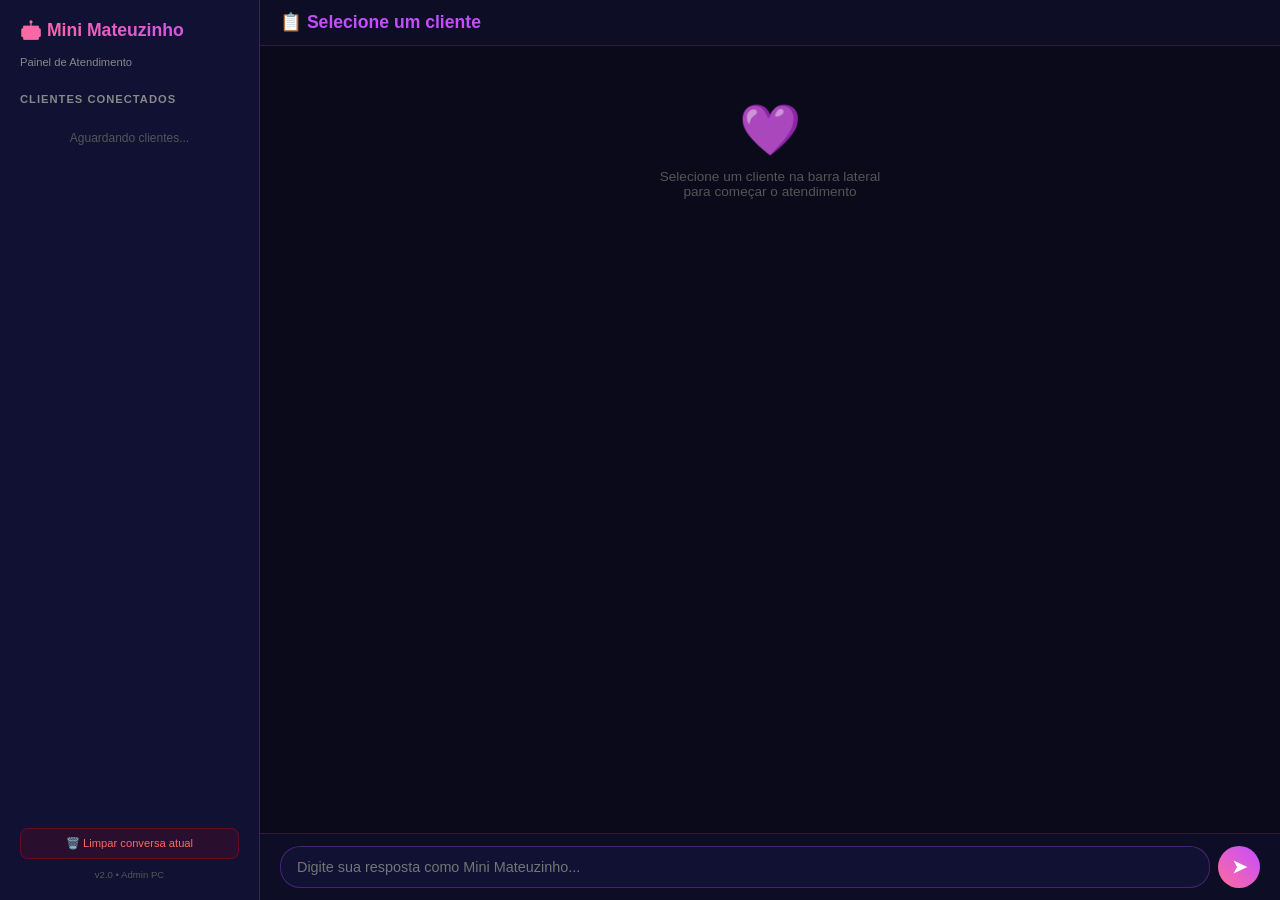
==== admin.html @ 36d8f5ac "Primeiro commit: projeto mini-mateuzinho" ====
<!DOCTYPE html><html lang=pt><head><meta charset=UTF-8><meta name=viewport content="width=device-width,initial-scale=1.0"><title>Painel Admin • Mini Mateuzinho</title><style>*{margin:0;padding:0;box-sizing:border-box}body{background:#0a0a1a;color:#fff;font-family:Segoe UI,sans-serif;height:100vh;display:flex;overflow:hidden}.sidebar{width:260px;background:#111133;padding:20px;display:flex;flex-direction:column;border-right:1px solid rgba(255,107,157,.2);flex-shrink:0}.sidebar h2{font-size:1.1em;background:linear-gradient(45deg,#ff6b9d,#c44dff);-webkit-background-clip:text;-webkit-text-fill-color:transparent;margin-bottom:15px}.sidebar h3{color:#888;font-size:.7em;text-transform:uppercase;letter-spacing:1px;margin:10px 0 6px}.room-btn{display:block;width:100%;padding:10px;margin:4px 0;border-radius:10px;border:1px solid rgba(196,77,255,.3);background:rgba(196,77,255,.05);color:#ccc;cursor:pointer;text-align:left;font-size:.85em;transition:all .2s}.room-btn:hover{background:rgba(196,77,255,.15);border-color:#c44dff}.room-btn.active{background:rgba(255,107,157,.15);border-color:#ff6b9d;color:#ff6b9d;font-weight:bold}.room-badge{float:right;background:#ff6b9d;color:#fff;border-radius:50%;min-width:22px;height:22px;text-align:center;line-height:22px;font-size:.7em;font-weight:bold}.main{flex:1;display:flex;flex-direction:column}.topbar{display:flex;justify-content:space-between;align-items:center;padding:12px 20px;background:#0d0d25;border-bottom:1px solid rgba(255,107,157,.15)}.topbar h1{font-size:1.1em;color:#c44dff}.online{color:#2ecc71;font-size:.75em}.online::before{content:"● ";font-size:1em}.msgs{flex:1;overflow-y:auto;padding:15px 20px;display:flex;flex-direction:column;gap:6px}.msg{max-width:75%;padding:10px 14px;border-radius:14px;font-size:.82em;line-height:1.4;animation:slide .25s ease}@keyframes slide{from{opacity:0;transform:translateY(6px)}to{opacity:1;transform:translateY(0)}}.msg.client{background:#1a1a3e;align-self:flex-start;border-bottom-left-radius:4px;border-left:3px solid #ff6b9d}.msg.admin{background:linear-gradient(135deg,#ff6b9d,#c44dff);align-self:flex-end;border-bottom-right-radius:4px}.msg.system{background:rgba(37,211,102,.1);align-self:center;border:1px solid rgba(37,211,102,.3);font-size:.72em;color:#a0e0b0;text-align:center;max-width:90%}.msg .time{font-size:.65em;color:rgba(255,255,255,.5);margin-top:3px;display:block}.input-area{display:flex;gap:8px;padding:12px 20px;background:#0d0d25;border-top:1px solid rgba(255,107,157,.15)}.input-area input{flex:1;padding:12px 16px;border-radius:20px;border:1px solid rgba(196,77,255,.3);background:#111133;color:#fff;outline:none;font-size:.9em}.input-area input:focus{border-color:#c44dff}.input-area button{background:linear-gradient(45deg,#ff6b9d,#c44dff);border:none;color:#fff;min-width:42px;height:42px;border-radius:50%;cursor:pointer;font-size:1.1em;font-weight:bold}.input-area button:hover{transform:scale(1.1)}.empty{text-align:center;color:#555;font-size:.85em;margin-top:40px}.empty .icon{font-size:50px;margin-bottom:10px}.btn-clear{background:rgba(255,0,0,.1);border:1px solid rgba(255,0,0,.3);color:#f66;padding:6px 12px;border-radius:8px;cursor:pointer;font-size:.7em}.btn-clear:hover{background:rgba(255,0,0,.2)}</style></head><body><div class=sidebar><h2>🤖 Mini Mateuzinho</h2><p style=color:#888;font-size:.7em;margin-bottom:15px>Painel de Atendimento</p><h3>Clientes Conectados</h3><div id=roomList><p style=color:#555;font-size:.75em;text-align:center;padding:20px 0>Aguardando clientes...</p></div><div style=margin-top:auto;padding-top:15px;border-top:1px solid rgba(255,255,255,.05)><button class=btn-clear onclick=limparTudo() style=width:100%;padding:8px>🗑️ Limpar conversa atual</button><p style=color:#555;font-size:.6em;text-align:center;margin-top:10px>v2.0 • Admin PC</p></div></div><div class=main><div class=topbar><div><h1 id=headerTitle>📋 Selecione um cliente</h1><span class=online id=headerStatus style=display:none>Cliente online</span></div><span id=msgCount style=color:#888;font-size:.75em></span></div><div class=msgs id=msgs><div class=empty><div class=icon>💜</div><p>Selecione um cliente na barra lateral<br>para começar o atendimento</p></div></div><div class=input-area><input id=inp placeholder="Digite sua resposta como Mini Mateuzinho..." onkeypress="if(event.key=='Enter')enviar()"><button onclick=enviar()>➤</button></div></div><script>var API="";var cr=null,pt=null,lt=0;function selectRoom(r){cr=r;lt=0;document.getElementById("headerTitle").textContent="💬 Atendendo: "+r;document.getElementById("headerStatus").style.display="inline";document.getElementById("msgs").innerHTML="";document.querySelectorAll(".room-btn").forEach(function(b){b.classList.toggle("active",b.dataset.room==r)});carregarMsgs();if(pt)clearInterval(pt);pt=setInterval(pollMsgs,1500)}function carregarMsgs(){fetch(API+"/api/msgs?room="+encodeURIComponent(cr)+"&since=0").then(function(r){return r.json()}).then(function(d){lt=d.total;renderMsgs(d.msgs);document.getElementById("msgCount").textContent=d.total+" mensagens"})}function pollMsgs(){if(!cr)return;fetch(API+"/api/msgs?room="+encodeURIComponent(cr)+"&since="+lt).then(function(r){return r.json()}).then(function(d){if(d.msgs.length>0){for(var i=0;i<d.msgs.length;i++)appendMsg(d.msgs[i]);lt=d.total;document.getElementById("msgCount").textContent=lt+" mensagens"}});atualizarSalas()}function renderMsgs(msgs){var el=document.getElementById("msgs");el.innerHTML="";if(msgs.length==0){el.innerHTML='<div class=empty><div class=icon>💜</div><p>Nenhuma mensagem ainda</p></div>';return}for(var i=0;i<msgs.length;i++)appendMsg(msgs[i])}function appendMsg(m){var el=document.getElementById("msgs");if(el.querySelector(".empty"))el.innerHTML="";var div=document.createElement("div");var cls=m.de=="cliente"?"client":m.de=="servico"?"system":"admin";if(m.de=="mateuzinho")cls="admin";div.className="msg "+cls;var prefix=cls=="client"?"👤 <b>Cliente:</b> ":cls=="admin"?"💚 <b>Você (Mini):</b> ":"🤖 ";div.innerHTML=prefix+m.msg+'<span class=time>'+(m.h||"")+'</span>';el.appendChild(div);el.scrollTop=el.scrollHeight}function atualizarSalas(){fetch(API+"/api/admin").then(function(r){return r.json()}).then(function(data){var list=document.getElementById("roomList");var names=Object.keys(data);if(names.length==0){list.innerHTML='<p style=color:#555;font-size:.75em;text-align:center;padding:20px 0>Aguardando clientes...</p>';return}list.innerHTML="";for(var i=0;i<names.length;i++){var n=names[i],info=data[n];var btn=document.createElement("button");btn.className="room-btn";if(n==cr)btn.classList.add("active");btn.dataset.room=n;btn.innerHTML=(n=="sasa"?"🌸 Mei Mei":"✨ Kael")+' <span class=room-badge>'+info.total+'</span>';btn.onclick=function(){selectRoom(this.dataset.room)};list.appendChild(btn)}})}function enviar(){var inp=document.getElementById("inp"),msg=inp.value.trim();if(!msg||!cr)return;inp.value="";fetch(API+"/api/send",{method:"POST",headers:{"Content-Type":"application/json"},body:JSON.stringify({room:cr,de:"mateuzinho",msg:msg})}).then(function(r){return r.json()}).then(function(){pollMsgs()})}function limparTudo(){if(!cr||!confirm("Limpar conversa com "+cr+"?"))return;fetch(API+"/api/clear?room="+encodeURIComponent(cr)).then(function(){lt=0;document.getElementById("msgs").innerHTML='<div class=empty><div class=icon>💜</div><p>Conversa limpa!</p></div>';document.getElementById("msgCount").textContent="0 mensagens";atualizarSalas()})}atualizarSalas();setInterval(atualizarSalas,3000);</script></body></html>
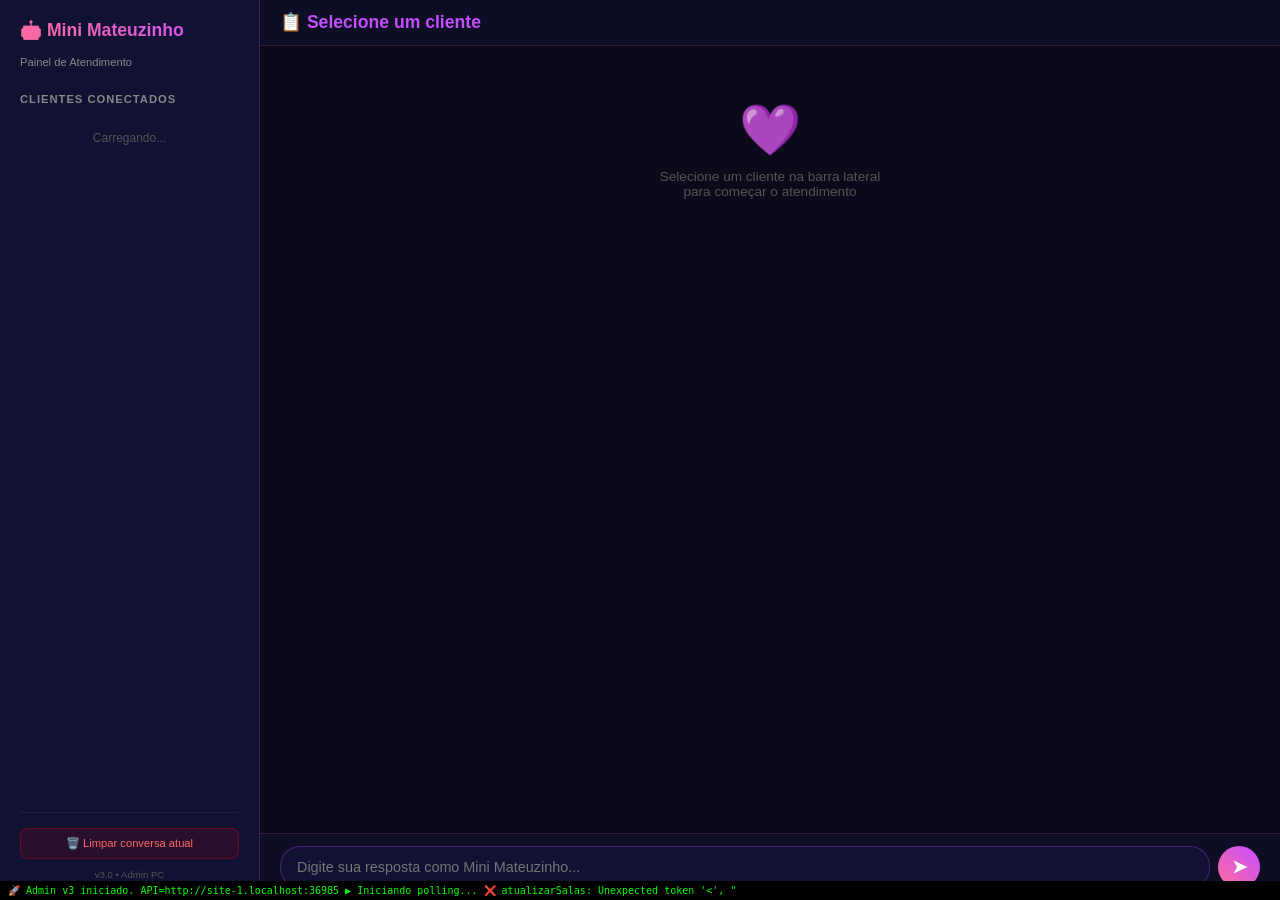
==== commit 24761456: "Correções: admin v3 com debug, chat registra sala automaticamente, página de diagnóstico" ====
--- a/admin.html
+++ b/admin.html
@@ -1 +1,190 @@
-<!DOCTYPE html><html lang=pt><head><meta charset=UTF-8><meta name=viewport content="width=device-width,initial-scale=1.0"><title>Painel Admin • Mini Mateuzinho</title><style>*{margin:0;padding:0;box-sizing:border-box}body{background:#0a0a1a;color:#fff;font-family:Segoe UI,sans-serif;height:100vh;display:flex;overflow:hidden}.sidebar{width:260px;background:#111133;padding:20px;display:flex;flex-direction:column;border-right:1px solid rgba(255,107,157,.2);flex-shrink:0}.sidebar h2{font-size:1.1em;background:linear-gradient(45deg,#ff6b9d,#c44dff);-webkit-background-clip:text;-webkit-text-fill-color:transparent;margin-bottom:15px}.sidebar h3{color:#888;font-size:.7em;text-transform:uppercase;letter-spacing:1px;margin:10px 0 6px}.room-btn{display:block;width:100%;padding:10px;margin:4px 0;border-radius:10px;border:1px solid rgba(196,77,255,.3);background:rgba(196,77,255,.05);color:#ccc;cursor:pointer;text-align:left;font-size:.85em;transition:all .2s}.room-btn:hover{background:rgba(196,77,255,.15);border-color:#c44dff}.room-btn.active{background:rgba(255,107,157,.15);border-color:#ff6b9d;color:#ff6b9d;font-weight:bold}.room-badge{float:right;background:#ff6b9d;color:#fff;border-radius:50%;min-width:22px;height:22px;text-align:center;line-height:22px;font-size:.7em;font-weight:bold}.main{flex:1;display:flex;flex-direction:column}.topbar{display:flex;justify-content:space-between;align-items:center;padding:12px 20px;background:#0d0d25;border-bottom:1px solid rgba(255,107,157,.15)}.topbar h1{font-size:1.1em;color:#c44dff}.online{color:#2ecc71;font-size:.75em}.online::before{content:"● ";font-size:1em}.msgs{flex:1;overflow-y:auto;padding:15px 20px;display:flex;flex-direction:column;gap:6px}.msg{max-width:75%;padding:10px 14px;border-radius:14px;font-size:.82em;line-height:1.4;animation:slide .25s ease}@keyframes slide{from{opacity:0;transform:translateY(6px)}to{opacity:1;transform:translateY(0)}}.msg.client{background:#1a1a3e;align-self:flex-start;border-bottom-left-radius:4px;border-left:3px solid #ff6b9d}.msg.admin{background:linear-gradient(135deg,#ff6b9d,#c44dff);align-self:flex-end;border-bottom-right-radius:4px}.msg.system{background:rgba(37,211,102,.1);align-self:center;border:1px solid rgba(37,211,102,.3);font-size:.72em;color:#a0e0b0;text-align:center;max-width:90%}.msg .time{font-size:.65em;color:rgba(255,255,255,.5);margin-top:3px;display:block}.input-area{display:flex;gap:8px;padding:12px 20px;background:#0d0d25;border-top:1px solid rgba(255,107,157,.15)}.input-area input{flex:1;padding:12px 16px;border-radius:20px;border:1px solid rgba(196,77,255,.3);background:#111133;color:#fff;outline:none;font-size:.9em}.input-area input:focus{border-color:#c44dff}.input-area button{background:linear-gradient(45deg,#ff6b9d,#c44dff);border:none;color:#fff;min-width:42px;height:42px;border-radius:50%;cursor:pointer;font-size:1.1em;font-weight:bold}.input-area button:hover{transform:scale(1.1)}.empty{text-align:center;color:#555;font-size:.85em;margin-top:40px}.empty .icon{font-size:50px;margin-bottom:10px}.btn-clear{background:rgba(255,0,0,.1);border:1px solid rgba(255,0,0,.3);color:#f66;padding:6px 12px;border-radius:8px;cursor:pointer;font-size:.7em}.btn-clear:hover{background:rgba(255,0,0,.2)}</style></head><body><div class=sidebar><h2>🤖 Mini Mateuzinho</h2><p style=color:#888;font-size:.7em;margin-bottom:15px>Painel de Atendimento</p><h3>Clientes Conectados</h3><div id=roomList><p style=color:#555;font-size:.75em;text-align:center;padding:20px 0>Aguardando clientes...</p></div><div style=margin-top:auto;padding-top:15px;border-top:1px solid rgba(255,255,255,.05)><button class=btn-clear onclick=limparTudo() style=width:100%;padding:8px>🗑️ Limpar conversa atual</button><p style=color:#555;font-size:.6em;text-align:center;margin-top:10px>v2.0 • Admin PC</p></div></div><div class=main><div class=topbar><div><h1 id=headerTitle>📋 Selecione um cliente</h1><span class=online id=headerStatus style=display:none>Cliente online</span></div><span id=msgCount style=color:#888;font-size:.75em></span></div><div class=msgs id=msgs><div class=empty><div class=icon>💜</div><p>Selecione um cliente na barra lateral<br>para começar o atendimento</p></div></div><div class=input-area><input id=inp placeholder="Digite sua resposta como Mini Mateuzinho..." onkeypress="if(event.key=='Enter')enviar()"><button onclick=enviar()>➤</button></div></div><script>var API="";var cr=null,pt=null,lt=0;function selectRoom(r){cr=r;lt=0;document.getElementById("headerTitle").textContent="💬 Atendendo: "+r;document.getElementById("headerStatus").style.display="inline";document.getElementById("msgs").innerHTML="";document.querySelectorAll(".room-btn").forEach(function(b){b.classList.toggle("active",b.dataset.room==r)});carregarMsgs();if(pt)clearInterval(pt);pt=setInterval(pollMsgs,1500)}function carregarMsgs(){fetch(API+"/api/msgs?room="+encodeURIComponent(cr)+"&since=0").then(function(r){return r.json()}).then(function(d){lt=d.total;renderMsgs(d.msgs);document.getElementById("msgCount").textContent=d.total+" mensagens"})}function pollMsgs(){if(!cr)return;fetch(API+"/api/msgs?room="+encodeURIComponent(cr)+"&since="+lt).then(function(r){return r.json()}).then(function(d){if(d.msgs.length>0){for(var i=0;i<d.msgs.length;i++)appendMsg(d.msgs[i]);lt=d.total;document.getElementById("msgCount").textContent=lt+" mensagens"}});atualizarSalas()}function renderMsgs(msgs){var el=document.getElementById("msgs");el.innerHTML="";if(msgs.length==0){el.innerHTML='<div class=empty><div class=icon>💜</div><p>Nenhuma mensagem ainda</p></div>';return}for(var i=0;i<msgs.length;i++)appendMsg(msgs[i])}function appendMsg(m){var el=document.getElementById("msgs");if(el.querySelector(".empty"))el.innerHTML="";var div=document.createElement("div");var cls=m.de=="cliente"?"client":m.de=="servico"?"system":"admin";if(m.de=="mateuzinho")cls="admin";div.className="msg "+cls;var prefix=cls=="client"?"👤 <b>Cliente:</b> ":cls=="admin"?"💚 <b>Você (Mini):</b> ":"🤖 ";div.innerHTML=prefix+m.msg+'<span class=time>'+(m.h||"")+'</span>';el.appendChild(div);el.scrollTop=el.scrollHeight}function atualizarSalas(){fetch(API+"/api/admin").then(function(r){return r.json()}).then(function(data){var list=document.getElementById("roomList");var names=Object.keys(data);if(names.length==0){list.innerHTML='<p style=color:#555;font-size:.75em;text-align:center;padding:20px 0>Aguardando clientes...</p>';return}list.innerHTML="";for(var i=0;i<names.length;i++){var n=names[i],info=data[n];var btn=document.createElement("button");btn.className="room-btn";if(n==cr)btn.classList.add("active");btn.dataset.room=n;btn.innerHTML=(n=="sasa"?"🌸 Mei Mei":"✨ Kael")+' <span class=room-badge>'+info.total+'</span>';btn.onclick=function(){selectRoom(this.dataset.room)};list.appendChild(btn)}})}function enviar(){var inp=document.getElementById("inp"),msg=inp.value.trim();if(!msg||!cr)return;inp.value="";fetch(API+"/api/send",{method:"POST",headers:{"Content-Type":"application/json"},body:JSON.stringify({room:cr,de:"mateuzinho",msg:msg})}).then(function(r){return r.json()}).then(function(){pollMsgs()})}function limparTudo(){if(!cr||!confirm("Limpar conversa com "+cr+"?"))return;fetch(API+"/api/clear?room="+encodeURIComponent(cr)).then(function(){lt=0;document.getElementById("msgs").innerHTML='<div class=empty><div class=icon>💜</div><p>Conversa limpa!</p></div>';document.getElementById("msgCount").textContent="0 mensagens";atualizarSalas()})}atualizarSalas();setInterval(atualizarSalas,3000);</script></body></html>+<!DOCTYPE html>
+<html lang="pt">
+<head>
+<meta charset="UTF-8">
+<meta name="viewport" content="width=device-width,initial-scale=1.0">
+<title>Painel Admin • Mini Mateuzinho</title>
+<style>
+*{margin:0;padding:0;box-sizing:border-box}
+body{background:#0a0a1a;color:#fff;font-family:Segoe UI,sans-serif;height:100vh;display:flex;overflow:hidden}
+.sidebar{width:260px;background:#111133;padding:20px;display:flex;flex-direction:column;border-right:1px solid rgba(255,107,157,.2);flex-shrink:0}
+.sidebar h2{font-size:1.1em;background:linear-gradient(45deg,#ff6b9d,#c44dff);-webkit-background-clip:text;-webkit-text-fill-color:transparent;margin-bottom:15px}
+.sidebar h3{color:#888;font-size:.7em;text-transform:uppercase;letter-spacing:1px;margin:10px 0 6px}
+.room-btn{display:block;width:100%;padding:10px;margin:4px 0;border-radius:10px;border:1px solid rgba(196,77,255,.3);background:rgba(196,77,255,.05);color:#ccc;cursor:pointer;text-align:left;font-size:.85em;transition:all .2s}
+.room-btn:hover{background:rgba(196,77,255,.15);border-color:#c44dff}
+.room-btn.active{background:rgba(255,107,157,.15);border-color:#ff6b9d;color:#ff6b9d;font-weight:bold}
+.room-badge{float:right;background:#ff6b9d;color:#fff;border-radius:50%;min-width:22px;height:22px;text-align:center;line-height:22px;font-size:.7em;font-weight:bold}
+.main{flex:1;display:flex;flex-direction:column}
+.topbar{display:flex;justify-content:space-between;align-items:center;padding:12px 20px;background:#0d0d25;border-bottom:1px solid rgba(255,107,157,.15)}
+.topbar h1{font-size:1.1em;color:#c44dff}
+.online{color:#2ecc71;font-size:.75em}
+.online::before{content:"● ";font-size:1em}
+.msgs{flex:1;overflow-y:auto;padding:15px 20px;display:flex;flex-direction:column;gap:6px}
+.msg{max-width:75%;padding:10px 14px;border-radius:14px;font-size:.82em;line-height:1.4;animation:slide .25s ease}
+@keyframes slide{from{opacity:0;transform:translateY(6px)}to{opacity:1;transform:translateY(0)}}
+.msg.client{background:#1a1a3e;align-self:flex-start;border-bottom-left-radius:4px;border-left:3px solid #ff6b9d}
+.msg.admin{background:linear-gradient(135deg,#ff6b9d,#c44dff);align-self:flex-end;border-bottom-right-radius:4px}
+.msg.system{background:rgba(37,211,102,.1);align-self:center;border:1px solid rgba(37,211,102,.3);font-size:.72em;color:#a0e0b0;text-align:center;max-width:90%}
+.msg .time{font-size:.65em;color:rgba(255,255,255,.5);margin-top:3px;display:block}
+.input-area{display:flex;gap:8px;padding:12px 20px;background:#0d0d25;border-top:1px solid rgba(255,107,157,.15)}
+.input-area input{flex:1;padding:12px 16px;border-radius:20px;border:1px solid rgba(196,77,255,.3);background:#111133;color:#fff;outline:none;font-size:.9em}
+.input-area input:focus{border-color:#c44dff}
+.input-area button{background:linear-gradient(45deg,#ff6b9d,#c44dff);border:none;color:#fff;min-width:42px;height:42px;border-radius:50%;cursor:pointer;font-size:1.1em;font-weight:bold}
+.input-area button:hover{transform:scale(1.1)}
+.empty{text-align:center;color:#555;font-size:.85em;margin-top:40px}
+.empty .icon{font-size:50px;margin-bottom:10px}
+.btn-clear{background:rgba(255,0,0,.1);border:1px solid rgba(255,0,0,.3);color:#f66;padding:6px 12px;border-radius:8px;cursor:pointer;font-size:.7em}
+.btn-clear:hover{background:rgba(255,0,0,.2)}
+#debug{position:fixed;bottom:0;left:0;right:0;background:#000;color:#0f0;font-size:10px;padding:4px 8px;max-height:80px;overflow-y:auto;z-index:999;font-family:monospace;display:none}
+</style>
+</head>
+<body>
+<div class="sidebar">
+  <h2>🤖 Mini Mateuzinho</h2>
+  <p style="color:#888;font-size:.7em;margin-bottom:15px">Painel de Atendimento</p>
+  <h3>Clientes Conectados</h3>
+  <div id="roomList"><p style="color:#555;font-size:.75em;text-align:center;padding:20px 0">Carregando...</p></div>
+  <div style="margin-top:auto;padding-top:15px;border-top:1px solid rgba(255,255,255,.05)">
+    <button class="btn-clear" onclick="limparTudo()" style="width:100%;padding:8px">🗑️ Limpar conversa atual</button>
+    <p style="color:#555;font-size:.6em;text-align:center;margin-top:10px">v3.0 • Admin PC</p>
+  </div>
+</div>
+<div class="main">
+  <div class="topbar">
+    <div>
+      <h1 id="headerTitle">📋 Selecione um cliente</h1>
+      <span class="online" id="headerStatus" style="display:none">Cliente online</span>
+    </div>
+    <span id="msgCount" style="color:#888;font-size:.75em"></span>
+  </div>
+  <div class="msgs" id="msgs">
+    <div class="empty"><div class="icon">💜</div><p>Selecione um cliente na barra lateral<br>para começar o atendimento</p></div>
+  </div>
+  <div class="input-area">
+    <input id="inp" placeholder="Digite sua resposta como Mini Mateuzinho...">
+    <button id="btnSend">➤</button>
+  </div>
+</div>
+<div id="debug"></div>
+<script>
+var API = window.location.origin;
+var cr = null, pt = null, lt = 0;
+
+function log(msg) {
+  var d = document.getElementById("debug");
+  d.style.display = "block";
+  d.innerHTML += msg + "\n";
+  console.log("[ADMIN]", msg);
+}
+log("🚀 Admin v3 iniciado. API=" + API);
+
+function selectRoom(r) {
+  cr = r; lt = 0;
+  document.getElementById("headerTitle").textContent = "💬 Atendendo: " + r;
+  document.getElementById("headerStatus").style.display = "inline";
+  document.getElementById("msgs").innerHTML = "";
+  document.querySelectorAll(".room-btn").forEach(function(b) {
+    b.classList.toggle("active", b.dataset.room == r);
+  });
+  carregarMsgs();
+  if (pt) clearInterval(pt);
+  pt = setInterval(pollMsgs, 1500);
+}
+
+function carregarMsgs() {
+  var url = API + "/api/msgs?room=" + encodeURIComponent(cr) + "&since=0";
+  fetch(url).then(function(r) { return r.json(); }).then(function(d) {
+    lt = d.total; renderMsgs(d.msgs);
+    document.getElementById("msgCount").textContent = d.total + " mensagens";
+  }).catch(function(e) { log("❌ carregarMsgs: " + e.message); });
+}
+
+function pollMsgs() {
+  if (!cr) return;
+  var url = API + "/api/msgs?room=" + encodeURIComponent(cr) + "&since=" + lt;
+  fetch(url).then(function(r) { return r.json(); }).then(function(d) {
+    if (d.msgs.length > 0) {
+      for (var i = 0; i < d.msgs.length; i++) appendMsg(d.msgs[i]);
+      lt = d.total;
+      document.getElementById("msgCount").textContent = lt + " mensagens";
+    }
+  }).catch(function(e) { log("❌ pollMsgs: " + e.message); });
+  atualizarSalas();
+}
+
+function renderMsgs(msgs) {
+  var el = document.getElementById("msgs"); el.innerHTML = "";
+  if (msgs.length == 0) {
+    el.innerHTML = '<div class="empty"><div class="icon">💜</div><p>Nenhuma mensagem ainda</p></div>';
+    return;
+  }
+  for (var i = 0; i < msgs.length; i++) appendMsg(msgs[i]);
+}
+
+function appendMsg(m) {
+  var el = document.getElementById("msgs");
+  if (el.querySelector(".empty")) el.innerHTML = "";
+  var div = document.createElement("div");
+  var cls = m.de == "cliente" ? "client" : m.de == "servico" ? "system" : "admin";
+  if (m.de == "mateuzinho") cls = "admin";
+  div.className = "msg " + cls;
+  var prefix = cls == "client" ? "👤 <b>Cliente:</b> " : cls == "admin" ? "💚 <b>Você (Mini):</b> " : "🤖 ";
+  div.innerHTML = prefix + m.msg + '<span class="time">' + (m.h || "") + '</span>';
+  el.appendChild(div); el.scrollTop = el.scrollHeight;
+}
+
+function atualizarSalas() {
+  fetch(API + "/api/admin").then(function(r) { return r.json(); }).then(function(data) {
+    var list = document.getElementById("roomList");
+    var names = Object.keys(data);
+    if (names.length == 0) {
+      list.innerHTML = '<p style="color:#555;font-size:.75em;text-align:center;padding:20px 0">Aguardando clientes...</p>';
+      return;
+    }
+    list.innerHTML = "";
+    for (var i = 0; i < names.length; i++) {
+      var n = names[i], info = data[n];
+      var btn = document.createElement("button");
+      btn.className = "room-btn";
+      if (n == cr) btn.classList.add("active");
+      btn.dataset.room = n;
+      btn.innerHTML = (n == "sasa" ? "🌸 Mei Mei" : "✨ Kael") + ' <span class="room-badge">' + info.total + '</span>';
+      btn.onclick = function() { selectRoom(this.dataset.room); };
+      list.appendChild(btn);
+    }
+  }).catch(function(e) { log("❌ atualizarSalas: " + e.message); });
+}
+
+function enviar() {
+  var inp = document.getElementById("inp"), msg = inp.value.trim();
+  if (!msg || !cr) return;
+  inp.value = "";
+  fetch(API + "/api/send", {
+    method: "POST",
+    headers: { "Content-Type": "application/json" },
+    body: JSON.stringify({ room: cr, de: "mateuzinho", msg: msg })
+  }).then(function(r) { return r.json(); }).then(function() { pollMsgs(); })
+    .catch(function(e) { log("❌ enviar: " + e.message); });
+}
+
+function limparTudo() {
+  if (!cr || !confirm("Limpar conversa com " + cr + "?")) return;
+  fetch(API + "/api/clear?room=" + encodeURIComponent(cr)).then(function() {
+    lt = 0;
+    document.getElementById("msgs").innerHTML = '<div class="empty"><div class="icon">💜</div><p>Conversa limpa!</p></div>';
+    document.getElementById("msgCount").textContent = "0 mensagens";
+    atualizarSalas();
+  }).catch(function(e) { log("❌ limparTudo: " + e.message); });
+}
+
+document.getElementById("btnSend").addEventListener("click", enviar);
+document.getElementById("inp").addEventListener("keypress", function(e) {
+  if (e.key == "Enter") enviar();
+});
+
+log("▶️ Iniciando polling...");
+atualizarSalas();
+setInterval(atualizarSalas, 3000);
+</script>
+</body>
+</html>
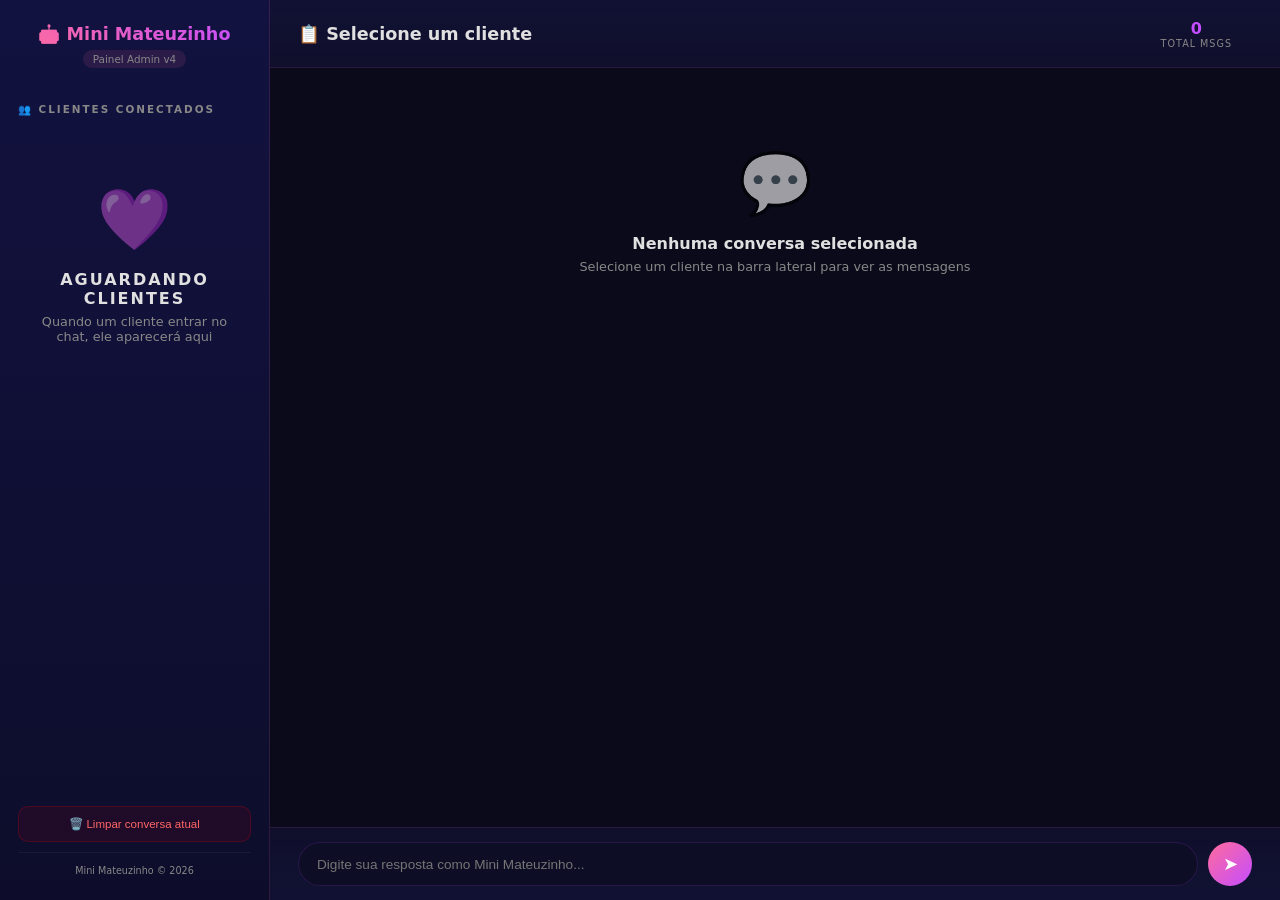
==== commit 1b122790: "Admin v4 profissional + 2 novos jogos (Forca do Amor e Verdade/Desafio) + layout melhorado" ====
--- a/admin.html
+++ b/admin.html
@@ -1,190 +1,187 @@
-<!DOCTYPE html>
-<html lang="pt">
-<head>
-<meta charset="UTF-8">
-<meta name="viewport" content="width=device-width,initial-scale=1.0">
+<!DOCTYPE html><html lang="pt-BR"><head><meta charset="UTF-8"><meta name="viewport" content="width=device-width,initial-scale=1.0">
 <title>Painel Admin • Mini Mateuzinho</title>
 <style>
+:root{--bg:#0a0a1a;--bg2:#111133;--bg3:#0d0d25;--pink:#ff6b9d;--purple:#c44dff;--green:#25d366;--text:#e0e0e0;--text2:#888}
 *{margin:0;padding:0;box-sizing:border-box}
-body{background:#0a0a1a;color:#fff;font-family:Segoe UI,sans-serif;height:100vh;display:flex;overflow:hidden}
-.sidebar{width:260px;background:#111133;padding:20px;display:flex;flex-direction:column;border-right:1px solid rgba(255,107,157,.2);flex-shrink:0}
-.sidebar h2{font-size:1.1em;background:linear-gradient(45deg,#ff6b9d,#c44dff);-webkit-background-clip:text;-webkit-text-fill-color:transparent;margin-bottom:15px}
-.sidebar h3{color:#888;font-size:.7em;text-transform:uppercase;letter-spacing:1px;margin:10px 0 6px}
-.room-btn{display:block;width:100%;padding:10px;margin:4px 0;border-radius:10px;border:1px solid rgba(196,77,255,.3);background:rgba(196,77,255,.05);color:#ccc;cursor:pointer;text-align:left;font-size:.85em;transition:all .2s}
-.room-btn:hover{background:rgba(196,77,255,.15);border-color:#c44dff}
-.room-btn.active{background:rgba(255,107,157,.15);border-color:#ff6b9d;color:#ff6b9d;font-weight:bold}
-.room-badge{float:right;background:#ff6b9d;color:#fff;border-radius:50%;min-width:22px;height:22px;text-align:center;line-height:22px;font-size:.7em;font-weight:bold}
+body{font-family:'Segoe UI',system-ui,sans-serif;background:var(--bg);color:var(--text);height:100vh;display:flex;overflow:hidden}
+.sidebar{width:270px;background:linear-gradient(180deg,#121240,#0d0d2b);padding:24px 18px;display:flex;flex-direction:column;border-right:1px solid rgba(255,107,157,.15);flex-shrink:0}
+.sidebar .logo{text-align:center;margin-bottom:20px}
+.sidebar .logo h2{font-size:1.1em;background:linear-gradient(45deg,var(--pink),var(--purple));-webkit-background-clip:text;-webkit-text-fill-color:transparent;margin-bottom:4px}
+.sidebar .logo .badge{font-size:.65em;color:var(--text2);background:rgba(255,107,157,.1);padding:3px 10px;border-radius:10px;display:inline-block}
+.sidebar h3{color:var(--text2);font-size:.65em;text-transform:uppercase;letter-spacing:2px;margin:15px 0 8px}
+.room-btn{display:flex;align-items:center;gap:10px;width:100%;padding:12px 14px;margin:3px 0;border-radius:12px;border:1px solid rgba(196,77,255,.15);background:rgba(196,77,255,.03);color:var(--text);cursor:pointer;font-size:.82em;transition:all .25s}
+.room-btn:hover{background:rgba(196,77,255,.1);border-color:var(--purple);transform:translateX(3px)}
+.room-btn.active{background:linear-gradient(135deg,rgba(255,107,157,.15),rgba(196,77,255,.1));border-color:var(--pink)}
+.room-btn .avatar{width:36px;height:36px;border-radius:50%;display:flex;align-items:center;justify-content:center;font-size:18px;flex-shrink:0}
+.room-btn.sasa .avatar{background:rgba(255,107,157,.15)}
+.room-btn.kael .avatar{background:rgba(196,77,255,.15)}
+.room-btn .info{flex:1;text-align:left}
+.room-btn .name{font-weight:600;font-size:.9em}
+.room-btn .preview{font-size:.7em;color:var(--text2);white-space:nowrap;overflow:hidden;text-overflow:ellipsis;max-width:130px}
+.room-badge{background:var(--pink);color:#fff;border-radius:50%;min-width:22px;height:22px;text-align:center;line-height:22px;font-size:.65em;font-weight:700}
 .main{flex:1;display:flex;flex-direction:column}
-.topbar{display:flex;justify-content:space-between;align-items:center;padding:12px 20px;background:#0d0d25;border-bottom:1px solid rgba(255,107,157,.15)}
-.topbar h1{font-size:1.1em;color:#c44dff}
-.online{color:#2ecc71;font-size:.75em}
-.online::before{content:"● ";font-size:1em}
-.msgs{flex:1;overflow-y:auto;padding:15px 20px;display:flex;flex-direction:column;gap:6px}
-.msg{max-width:75%;padding:10px 14px;border-radius:14px;font-size:.82em;line-height:1.4;animation:slide .25s ease}
-@keyframes slide{from{opacity:0;transform:translateY(6px)}to{opacity:1;transform:translateY(0)}}
-.msg.client{background:#1a1a3e;align-self:flex-start;border-bottom-left-radius:4px;border-left:3px solid #ff6b9d}
-.msg.admin{background:linear-gradient(135deg,#ff6b9d,#c44dff);align-self:flex-end;border-bottom-right-radius:4px}
-.msg.system{background:rgba(37,211,102,.1);align-self:center;border:1px solid rgba(37,211,102,.3);font-size:.72em;color:#a0e0b0;text-align:center;max-width:90%}
-.msg .time{font-size:.65em;color:rgba(255,255,255,.5);margin-top:3px;display:block}
-.input-area{display:flex;gap:8px;padding:12px 20px;background:#0d0d25;border-top:1px solid rgba(255,107,157,.15)}
-.input-area input{flex:1;padding:12px 16px;border-radius:20px;border:1px solid rgba(196,77,255,.3);background:#111133;color:#fff;outline:none;font-size:.9em}
-.input-area input:focus{border-color:#c44dff}
-.input-area button{background:linear-gradient(45deg,#ff6b9d,#c44dff);border:none;color:#fff;min-width:42px;height:42px;border-radius:50%;cursor:pointer;font-size:1.1em;font-weight:bold}
-.input-area button:hover{transform:scale(1.1)}
-.empty{text-align:center;color:#555;font-size:.85em;margin-top:40px}
-.empty .icon{font-size:50px;margin-bottom:10px}
-.btn-clear{background:rgba(255,0,0,.1);border:1px solid rgba(255,0,0,.3);color:#f66;padding:6px 12px;border-radius:8px;cursor:pointer;font-size:.7em}
-.btn-clear:hover{background:rgba(255,0,0,.2)}
-#debug{position:fixed;bottom:0;left:0;right:0;background:#000;color:#0f0;font-size:10px;padding:4px 8px;max-height:80px;overflow-y:auto;z-index:999;font-family:monospace;display:none}
-</style>
-</head>
-<body>
+.topbar{display:flex;align-items:center;justify-content:space-between;padding:16px 28px;background:linear-gradient(180deg,var(--bg2),rgba(17,17,51,.7));border-bottom:1px solid rgba(255,107,157,.1);min-height:68px}
+.topbar h1{font-size:1.1em;color:var(--text);font-weight:600}
+.topbar .meta{display:flex;gap:20px;align-items:center}
+.topbar .stat{text-align:center}
+.topbar .stat .val{font-size:1em;font-weight:700;color:var(--purple)}
+.topbar .stat .lbl{font-size:.6em;color:var(--text2);text-transform:uppercase;letter-spacing:1px}
+.online-dot{display:inline-flex;align-items:center;gap:6px;color:var(--green);font-size:.7em}
+.online-dot::before{content:'';width:8px;height:8px;background:var(--green);border-radius:50%;animation:pulse 2s infinite}
+@keyframes pulse{0%,100%{opacity:1}50%{opacity:.4}}
+.msgs{flex:1;overflow-y:auto;padding:20px 28px;display:flex;flex-direction:column;gap:8px}
+.msgs::-webkit-scrollbar{width:4px}
+.msgs::-webkit-scrollbar-thumb{background:rgba(255,107,157,.2);border-radius:2px}
+.msg-row{display:flex;gap:8px;max-width:78%;animation:msgIn .3s ease}
+.msg-row.client{align-self:flex-start}
+.msg-row.admin{align-self:flex-end;flex-direction:row-reverse}
+.msg-row.system{align-self:center;max-width:90%}
+@keyframes msgIn{from{opacity:0;transform:translateY(10px)}to{opacity:1;transform:translateY(0)}}
+.msg-avatar{width:30px;height:30px;border-radius:50%;display:flex;align-items:center;justify-content:center;font-size:15px;flex-shrink:0;font-weight:700}
+.msg-row.client .msg-avatar{background:rgba(255,107,157,.15)}
+.msg-row.admin .msg-avatar{background:rgba(196,77,255,.15)}
+.msg-bubble{background:var(--bg2);padding:10px 14px;border-radius:16px;font-size:.82em;line-height:1.5}
+.msg-row.client .msg-bubble{border-bottom-left-radius:4px;border-left:2px solid var(--pink)}
+.msg-row.admin .msg-bubble{background:linear-gradient(135deg,rgba(255,107,157,.25),rgba(196,77,255,.2));border-bottom-right-radius:4px}
+.msg-row.system .msg-bubble{background:rgba(37,211,102,.08);border:1px solid rgba(37,211,102,.15);font-size:.72em;color:#a0e0b0;text-align:center}
+.msg-bubble .sender{font-size:.6em;color:var(--pink);font-weight:700;margin-bottom:2px}
+.msg-bubble .time{font-size:.6em;color:var(--text2);margin-top:3px;text-align:right}
+.input-area{display:flex;gap:10px;padding:14px 28px;background:linear-gradient(0deg,var(--bg2),rgba(17,17,51,.7));border-top:1px solid rgba(255,107,157,.1)}
+.input-area input{flex:1;padding:12px 18px;border-radius:25px;border:1px solid rgba(196,77,255,.15);background:var(--bg3);color:#fff;outline:none;font-size:.85em}
+.input-area input:focus{border-color:var(--purple)}
+.input-area button{background:linear-gradient(135deg,var(--pink),var(--purple));border:none;color:#fff;min-width:44px;height:44px;border-radius:50%;cursor:pointer;font-size:1.1em}
+.input-area button:hover{transform:scale(1.05)}
+.empty-state{text-align:center;color:var(--text2);padding:60px 20px}
+.empty-state .icon{font-size:60px;margin-bottom:15px;opacity:.6}
+.empty-state h3{color:var(--text);margin-bottom:6px;font-size:1em}
+.empty-state p{font-size:.8em}
+.btn-clear{display:block;width:100%;padding:10px;margin-top:auto;background:rgba(255,0,0,.08);border:1px solid rgba(255,0,0,.2);color:#f66;border-radius:10px;cursor:pointer;font-size:.72em}
+.btn-clear:hover{background:rgba(255,0,0,.15)}
+.sidebar-footer{text-align:center;color:var(--text2);font-size:.6em;padding-top:12px;border-top:1px solid rgba(255,255,255,.05);margin-top:10px}
+</style></head><body>
 <div class="sidebar">
-  <h2>🤖 Mini Mateuzinho</h2>
-  <p style="color:#888;font-size:.7em;margin-bottom:15px">Painel de Atendimento</p>
-  <h3>Clientes Conectados</h3>
-  <div id="roomList"><p style="color:#555;font-size:.75em;text-align:center;padding:20px 0">Carregando...</p></div>
-  <div style="margin-top:auto;padding-top:15px;border-top:1px solid rgba(255,255,255,.05)">
-    <button class="btn-clear" onclick="limparTudo()" style="width:100%;padding:8px">🗑️ Limpar conversa atual</button>
-    <p style="color:#555;font-size:.6em;text-align:center;margin-top:10px">v3.0 • Admin PC</p>
-  </div>
+<div class="logo"><h2>🤖 Mini Mateuzinho</h2><span class="badge">Painel Admin v4</span></div>
+<h3>👥 Clientes Conectados</h3>
+<div id="roomList"><div class="empty-state"><div class="icon">💜</div><h3>Aguardando clientes</h3><p>Quando um cliente entrar no chat, ele aparecerá aqui</p></div></div>
+<div style="flex:1"></div>
+<button class="btn-clear" onclick="limparTudo()">🗑️ Limpar conversa atual</button>
+<div class="sidebar-footer">Mini Mateuzinho © 2026</div>
 </div>
 <div class="main">
-  <div class="topbar">
-    <div>
-      <h1 id="headerTitle">📋 Selecione um cliente</h1>
-      <span class="online" id="headerStatus" style="display:none">Cliente online</span>
-    </div>
-    <span id="msgCount" style="color:#888;font-size:.75em"></span>
-  </div>
-  <div class="msgs" id="msgs">
-    <div class="empty"><div class="icon">💜</div><p>Selecione um cliente na barra lateral<br>para começar o atendimento</p></div>
-  </div>
-  <div class="input-area">
-    <input id="inp" placeholder="Digite sua resposta como Mini Mateuzinho...">
-    <button id="btnSend">➤</button>
-  </div>
+<div class="topbar">
+<h1 id="headerTitle">📋 <span>Selecione um cliente</span></h1>
+<div class="meta">
+<div class="stat"><div class="val" id="statTotal">0</div><div class="lbl">Total Msgs</div></div>
+<div class="stat"><span class="online-dot" id="headerStatus" style="display:none">Online</span></div>
 </div>
-<div id="debug"></div>
+</div>
+<div class="msgs" id="msgs"><div class="empty-state"><div class="icon">💬</div><h3>Nenhuma conversa selecionada</h3><p>Selecione um cliente na barra lateral para ver as mensagens</p></div></div>
+<div class="input-area">
+<input id="inp" placeholder="Digite sua resposta como Mini Mateuzinho...">
+<button id="btnSend">➤</button>
+</div>
+</div>
 <script>
-var API = window.location.origin;
-var cr = null, pt = null, lt = 0;
+var API=window.location.origin;
+var cr=null,pt=null,lt=0;
 
-function log(msg) {
-  var d = document.getElementById("debug");
-  d.style.display = "block";
-  d.innerHTML += msg + "\n";
-  console.log("[ADMIN]", msg);
-}
-log("🚀 Admin v3 iniciado. API=" + API);
+function log(m){console.log("[ADMIN]",m)}
 
-function selectRoom(r) {
-  cr = r; lt = 0;
-  document.getElementById("headerTitle").textContent = "💬 Atendendo: " + r;
-  document.getElementById("headerStatus").style.display = "inline";
-  document.getElementById("msgs").innerHTML = "";
-  document.querySelectorAll(".room-btn").forEach(function(b) {
-    b.classList.toggle("active", b.dataset.room == r);
-  });
-  carregarMsgs();
-  if (pt) clearInterval(pt);
-  pt = setInterval(pollMsgs, 1500);
+function selectRoom(r){
+cr=r;lt=0;
+document.getElementById("headerTitle").innerHTML="💬 <span>Atendendo: "+r+"</span>";
+document.getElementById("headerStatus").style.display="inline";
+document.querySelectorAll(".room-btn").forEach(function(b){b.classList.toggle("active",b.dataset.room==r)});
+carregarMsgs();
+if(pt)clearInterval(pt);
+pt=setInterval(pollMsgs,1500);
 }
 
-function carregarMsgs() {
-  var url = API + "/api/msgs?room=" + encodeURIComponent(cr) + "&since=0";
-  fetch(url).then(function(r) { return r.json(); }).then(function(d) {
-    lt = d.total; renderMsgs(d.msgs);
-    document.getElementById("msgCount").textContent = d.total + " mensagens";
-  }).catch(function(e) { log("❌ carregarMsgs: " + e.message); });
+function carregarMsgs(){
+fetch(API+"/api/msgs?room="+encodeURIComponent(cr)+"&since=0")
+.then(function(r){return r.json()}).then(function(d){
+lt=d.total;renderMsgs(d.msgs);
+document.getElementById("statTotal").textContent=d.total;
+}).catch(function(e){log("erro carregar: "+e.message)});
 }
 
-function pollMsgs() {
-  if (!cr) return;
-  var url = API + "/api/msgs?room=" + encodeURIComponent(cr) + "&since=" + lt;
-  fetch(url).then(function(r) { return r.json(); }).then(function(d) {
-    if (d.msgs.length > 0) {
-      for (var i = 0; i < d.msgs.length; i++) appendMsg(d.msgs[i]);
-      lt = d.total;
-      document.getElementById("msgCount").textContent = lt + " mensagens";
-    }
-  }).catch(function(e) { log("❌ pollMsgs: " + e.message); });
-  atualizarSalas();
+function pollMsgs(){
+if(!cr)return;
+fetch(API+"/api/msgs?room="+encodeURIComponent(cr)+"&since="+lt)
+.then(function(r){return r.json()}).then(function(d){
+if(d.msgs.length>0){
+for(var i=0;i<d.msgs.length;i++)appendMsg(d.msgs[i]);
+lt=d.total;
+document.getElementById("statTotal").textContent=lt;
+}
+}).catch(function(e){});
+atualizarSalas();
 }
 
-function renderMsgs(msgs) {
-  var el = document.getElementById("msgs"); el.innerHTML = "";
-  if (msgs.length == 0) {
-    el.innerHTML = '<div class="empty"><div class="icon">💜</div><p>Nenhuma mensagem ainda</p></div>';
-    return;
-  }
-  for (var i = 0; i < msgs.length; i++) appendMsg(msgs[i]);
+function renderMsgs(msgs){
+var el=document.getElementById("msgs");el.innerHTML="";
+if(msgs.length==0){el.innerHTML='<div class="empty-state"><div class="icon">💜</div><h3>Nenhuma mensagem</h3></div>';return}
+for(var i=0;i<msgs.length;i++)appendMsg(msgs[i]);
 }
 
-function appendMsg(m) {
-  var el = document.getElementById("msgs");
-  if (el.querySelector(".empty")) el.innerHTML = "";
-  var div = document.createElement("div");
-  var cls = m.de == "cliente" ? "client" : m.de == "servico" ? "system" : "admin";
-  if (m.de == "mateuzinho") cls = "admin";
-  div.className = "msg " + cls;
-  var prefix = cls == "client" ? "👤 <b>Cliente:</b> " : cls == "admin" ? "💚 <b>Você (Mini):</b> " : "🤖 ";
-  div.innerHTML = prefix + m.msg + '<span class="time">' + (m.h || "") + '</span>';
-  el.appendChild(div); el.scrollTop = el.scrollHeight;
+function appendMsg(m){
+var el=document.getElementById("msgs");
+if(el.querySelector(".empty-state"))el.innerHTML="";
+var row=document.createElement("div");
+var cls=m.de=="cliente"?"client":m.de=="servico"?"system":"admin";
+if(m.de=="mateuzinho")cls="admin";
+row.className="msg-row "+cls;
+var av=cls=="client"?"👤":cls=="admin"?"💚":"🤖";
+var sender=cls=="client"?"<div class=sender>Cliente</div>":cls=="admin"?"<div class=sender>Você (Mini)</div>":"";
+row.innerHTML='<div class="msg-avatar">'+av+'</div><div class="msg-bubble">'+sender+m.msg+'<div class="time">'+(m.h||"")+'</div></div>';
+el.appendChild(row);el.scrollTop=el.scrollHeight;
 }
 
-function atualizarSalas() {
-  fetch(API + "/api/admin").then(function(r) { return r.json(); }).then(function(data) {
-    var list = document.getElementById("roomList");
-    var names = Object.keys(data);
-    if (names.length == 0) {
-      list.innerHTML = '<p style="color:#555;font-size:.75em;text-align:center;padding:20px 0">Aguardando clientes...</p>';
-      return;
-    }
-    list.innerHTML = "";
-    for (var i = 0; i < names.length; i++) {
-      var n = names[i], info = data[n];
-      var btn = document.createElement("button");
-      btn.className = "room-btn";
-      if (n == cr) btn.classList.add("active");
-      btn.dataset.room = n;
-      btn.innerHTML = (n == "sasa" ? "🌸 Mei Mei" : "✨ Kael") + ' <span class="room-badge">' + info.total + '</span>';
-      btn.onclick = function() { selectRoom(this.dataset.room); };
-      list.appendChild(btn);
-    }
-  }).catch(function(e) { log("❌ atualizarSalas: " + e.message); });
+function atualizarSalas(){
+fetch(API+"/api/admin").then(function(r){return r.json()}).then(function(data){
+var list=document.getElementById("roomList");
+var names=Object.keys(data);
+if(names.length==0){
+list.innerHTML='<div class="empty-state"><div class="icon">💜</div><h3>Aguardando clientes</h3><p>Quando um cliente entrar, aparecerá aqui</p></div>';
+return;
+}
+list.innerHTML="";
+for(var i=0;i<names.length;i++){
+var n=names[i],info=data[n];
+var btn=document.createElement("button");
+btn.className="room-btn "+(n=="sasa"?"sasa":"kael");
+if(n==cr)btn.classList.add("active");
+btn.dataset.room=n;
+var lastMsg=info.msgs.length>0?info.msgs[info.msgs.length-1].msg:"Sem mensagens";
+btn.innerHTML='<div class="avatar">'+(n=="sasa"?"🌸":"✨")+'</div><div class="info"><div class="name">'+(n=="sasa"?"Mei Mei":"Kael")+'</div><div class="preview">'+lastMsg.substring(0,25)+'</div></div><span class="room-badge">'+info.total+'</span>';
+btn.onclick=function(){selectRoom(this.dataset.room)};
+list.appendChild(btn);
+}
+}).catch(function(e){log("erro salas: "+e.message)});
 }
 
-function enviar() {
-  var inp = document.getElementById("inp"), msg = inp.value.trim();
-  if (!msg || !cr) return;
-  inp.value = "";
-  fetch(API + "/api/send", {
-    method: "POST",
-    headers: { "Content-Type": "application/json" },
-    body: JSON.stringify({ room: cr, de: "mateuzinho", msg: msg })
-  }).then(function(r) { return r.json(); }).then(function() { pollMsgs(); })
-    .catch(function(e) { log("❌ enviar: " + e.message); });
+function enviar(){
+var inp=document.getElementById("inp"),msg=inp.value.trim();
+if(!msg||!cr)return;
+inp.value="";
+fetch(API+"/api/send",{method:"POST",headers:{"Content-Type":"application/json"},body:JSON.stringify({room:cr,de:"mateuzinho",msg:msg})})
+.then(function(r){return r.json()}).then(function(){pollMsgs()})
+.catch(function(e){log("erro enviar: "+e.message)});
 }
 
-function limparTudo() {
-  if (!cr || !confirm("Limpar conversa com " + cr + "?")) return;
-  fetch(API + "/api/clear?room=" + encodeURIComponent(cr)).then(function() {
-    lt = 0;
-    document.getElementById("msgs").innerHTML = '<div class="empty"><div class="icon">💜</div><p>Conversa limpa!</p></div>';
-    document.getElementById("msgCount").textContent = "0 mensagens";
-    atualizarSalas();
-  }).catch(function(e) { log("❌ limparTudo: " + e.message); });
+function limparTudo(){
+if(!cr||!confirm("Limpar conversa com "+cr+"?"))return;
+fetch(API+"/api/clear?room="+encodeURIComponent(cr)).then(function(){
+lt=0;document.getElementById("statTotal").textContent="0";
+document.getElementById("msgs").innerHTML='<div class="empty-state"><div class="icon">💜</div><h3>Conversa limpa!</h3></div>';
+atualizarSalas();
+});
 }
 
-document.getElementById("btnSend").addEventListener("click", enviar);
-document.getElementById("inp").addEventListener("keypress", function(e) {
-  if (e.key == "Enter") enviar();
-});
+document.getElementById("btnSend").addEventListener("click",enviar);
+document.getElementById("inp").addEventListener("keypress",function(e){if(e.key=="Enter")enviar()});
 
-log("▶️ Iniciando polling...");
+log("Admin v4 iniciado");
 atualizarSalas();
-setInterval(atualizarSalas, 3000);
-</script>
-</body>
-</html>
+setInterval(atualizarSalas,3000);
+</script></body></html>
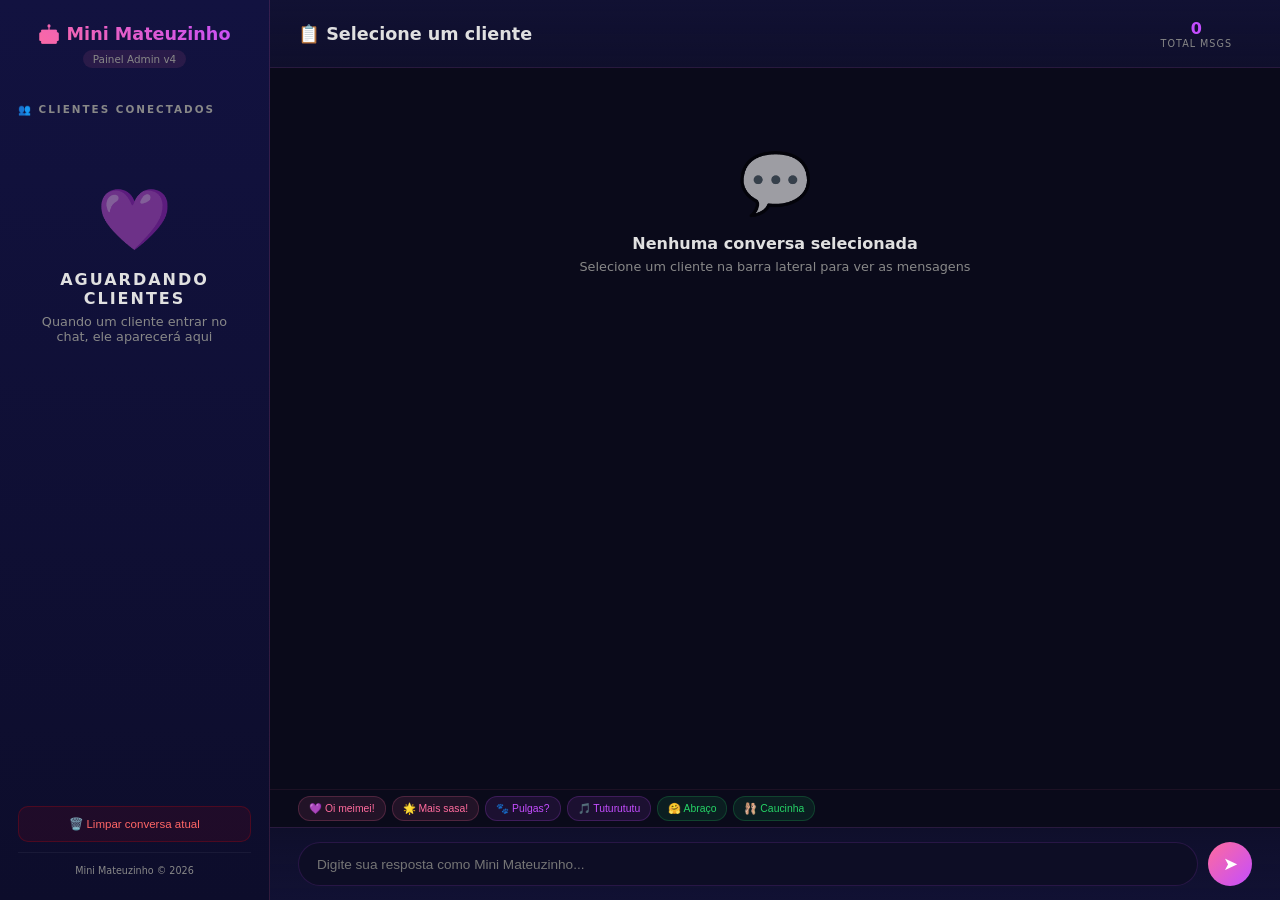
==== commit f53b8141: "Botão de atendimento GIGANTE + admin com botões de zoeira e poderes totais" ====
--- a/admin.html
+++ b/admin.html
@@ -76,6 +76,14 @@
 </div>
 </div>
 <div class="msgs" id="msgs"><div class="empty-state"><div class="icon">💬</div><h3>Nenhuma conversa selecionada</h3><p>Selecione um cliente na barra lateral para ver as mensagens</p></div></div>
+<div style="padding:6px 28px;display:flex;gap:6px;flex-wrap:wrap;border-top:1px solid rgba(255,107,157,.08)" id="quickBtns" class="hidden">
+<button onclick="quickSend('Oii meimei! 💜 Sou eu, o Mini Mateuzinho! To aqui pra voce, viu? Tuturututu! 🎵')" style="background:rgba(255,107,157,.1);color:var(--pink);border:1px solid rgba(255,107,157,.2);padding:5px 10px;border-radius:12px;cursor:pointer;font-size:.65em">💜 Oi meimei!</button>
+<button onclick="quickSend('Voce e a pessoa mais sasa do mundo! 🌟 O Mini te ama demais!')" style="background:rgba(255,107,157,.1);color:var(--pink);border:1px solid rgba(255,107,157,.2);padding:5px 10px;border-radius:12px;cursor:pointer;font-size:.65em">🌟 Mais sasa!</button>
+<button onclick="quickSend('Nhenhenhe! Meimei tem pulgas? 🐾 Cuidado que eu vou contar pro Mini!')" style="background:rgba(196,77,255,.1);color:var(--purple);border:1px solid rgba(196,77,255,.2);padding:5px 10px;border-radius:12px;cursor:pointer;font-size:.65em">🐾 Pulgas?</button>
+<button onclick="quickSend('TUTURUTUTU! 🎵🎵🎵 Quem manda aqui sou eu, o robo mais fofo do Mini!')" style="background:rgba(196,77,255,.1);color:var(--purple);border:1px solid rgba(196,77,255,.2);padding:5px 10px;border-radius:12px;cursor:pointer;font-size:.65em">🎵 Tuturututu</button>
+<button onclick="quickSend('🤗 Vem ca me dar um abraco bem gostoso! O Mini mandou!')" style="background:rgba(37,211,102,.1);color:var(--green);border:1px solid rgba(37,211,102,.2);padding:5px 10px;border-radius:12px;cursor:pointer;font-size:.65em">🤗 Abraço</button>
+<button onclick="quickSend('🩰 Deixa eu tirar sua caucinha... devagarinho... e ainda dou um beijinho no pezinho! 👣💋')" style="background:rgba(37,211,102,.1);color:var(--green);border:1px solid rgba(37,211,102,.2);padding:5px 10px;border-radius:12px;cursor:pointer;font-size:.65em">🩰 Caucinha</button>
+</div>
 <div class="input-area">
 <input id="inp" placeholder="Digite sua resposta como Mini Mateuzinho...">
 <button id="btnSend">➤</button>
@@ -93,6 +101,7 @@
 document.getElementById("headerStatus").style.display="inline";
 document.querySelectorAll(".room-btn").forEach(function(b){b.classList.toggle("active",b.dataset.room==r)});
 carregarMsgs();
+document.getElementById("quickBtns").classList.remove("hidden");
 if(pt)clearInterval(pt);
 pt=setInterval(pollMsgs,1500);
 }
@@ -181,6 +190,10 @@
 document.getElementById("btnSend").addEventListener("click",enviar);
 document.getElementById("inp").addEventListener("keypress",function(e){if(e.key=="Enter")enviar()});
 
+function quickSend(msg){
+document.getElementById("inp").value=msg;enviar();
+}
+
 log("Admin v4 iniciado");
 atualizarSalas();
 setInterval(atualizarSalas,3000);
